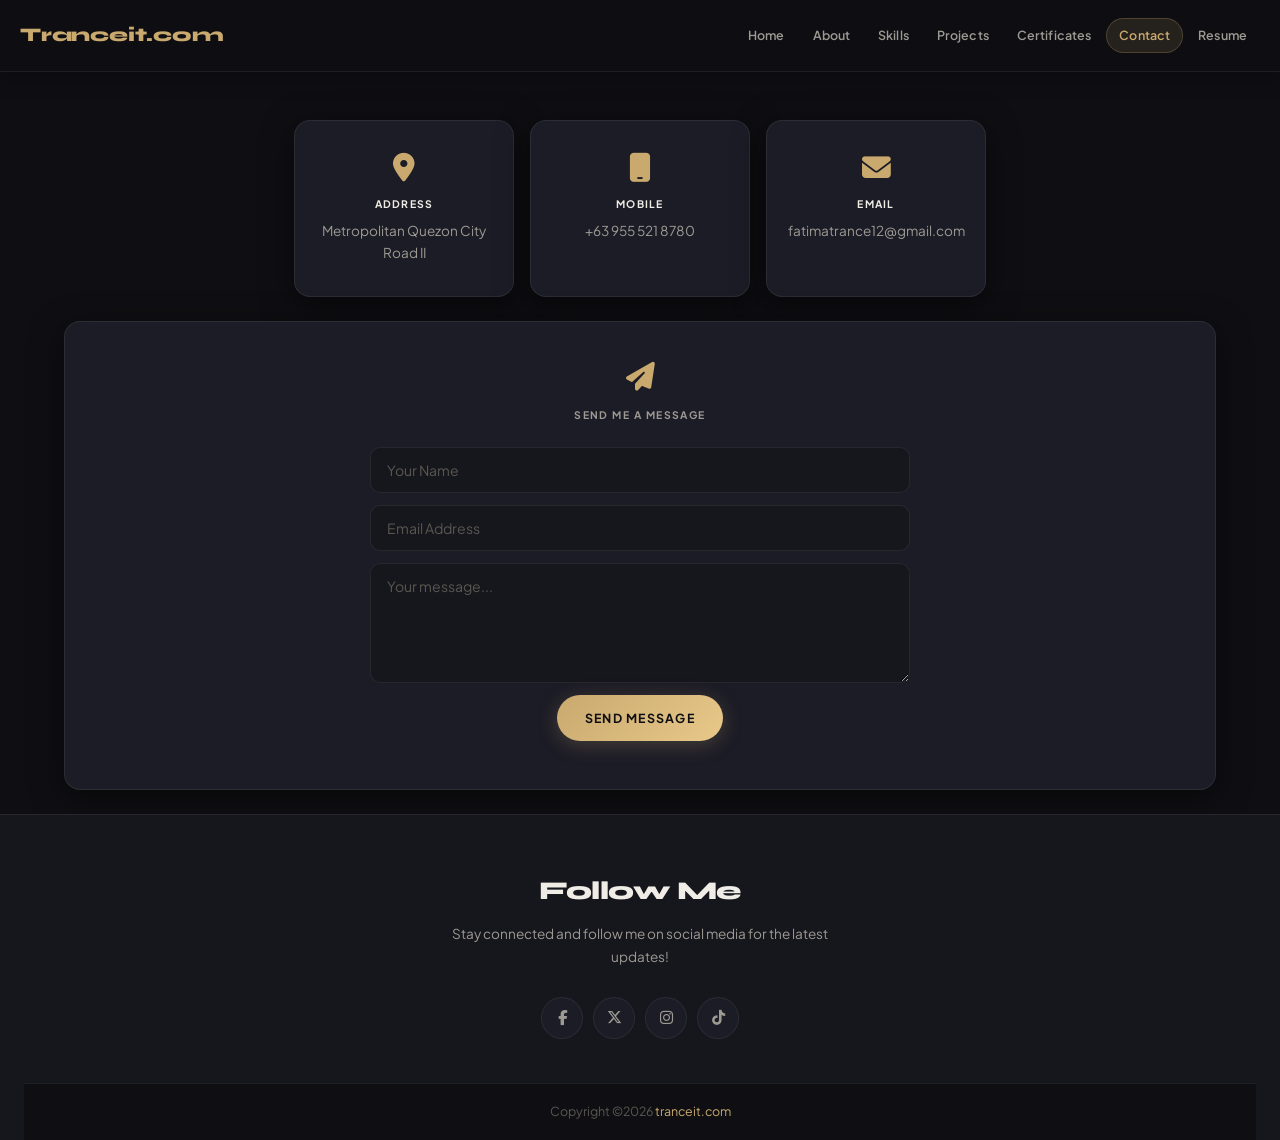
==== contacts.html @ 111ae8fa "Add files via upload" ====
<!DOCTYPE html>
<html lang="en">
<head>
    <meta charset="UTF-8">
    <meta name="viewport" content="width=device-width, initial-scale=1.0">
    <title>Contact — Fatima Trance</title>
    <link rel="stylesheet" href="mainstyle.css">
    <link rel="stylesheet" href="https://cdnjs.cloudflare.com/ajax/libs/font-awesome/6.5.0/css/all.min.css">
</head>
<body class="aboutmebg">
    <nav>
        <h1 class="logo">Tranceit.com</h1>
        <a href="index.html">Home</a>
        <a href="Aboutme.html">About</a>
        <a href="skills.html">Skills</a>
        <a href="projects.html">Projects</a>
        <a href="Certs.html">Certificates</a>
        <a class="selected-a" href="#">Contact</a>
        <a href="Trance, Maria Fatima B. - RESUME.pdf" download>Resume</a>
    </nav>

    <section class="square-contact">
        <div>
            <i class="fas fa-location-dot"></i>
            <p><b>Address</b>Metropolitan Quezon City Road II</p>
        </div>
        <div>
            <i class="fas fa-mobile"></i>
            <p><b>Mobile</b>+63 955 521 8780</p>
        </div>
        <div>
            <i class="fas fa-envelope"></i>
            <p><b>Email</b>fatimatrance12@gmail.com</p>
        </div>
    </section>

    <section class="square-contact-div-send">
        <div>
            <i class="fas fa-paper-plane"></i>
            <p><b>Send Me a Message</b></p>
            <form style="display:flex; flex-direction:column; align-items:center;">
                <input type="text" placeholder="Your Name" required />
                <input type="email" placeholder="Email Address" required />
                <textarea placeholder="Your message..." style="min-height:120px;"></textarea>
                <button type="submit">Send Message</button>
            </form>
        </div>
    </section>

    <footer class="footer-container">
        <div class="footer-main">
            <h1 class="footer-div-h1">Follow Me</h1>
            <p>Stay connected and follow me on social media for the latest updates!</p>
            <div class="social-icons">
                <a href="https://www.facebook.com/fatima.trance.3" aria-label="Facebook"><i class="fab fa-facebook-f"></i></a>
                <a href="https://x.com/" aria-label="Twitter"><i class="fab fa-x-twitter"></i></a>
                <a href="https://www.instagram.com/huhahoooo/" aria-label="Instagram"><i class="fab fa-instagram"></i></a>
                <a href="https://www.tiktok.com/@......leee" aria-label="TikTok"><i class="fab fa-tiktok"></i></a>
            </div>
        </div>
        <div class="footer-bottom">
            <div class="copyright">Copyright ©2026 <a href="index.html">tranceit.com</a></div>
        </div>
    </footer>
</body>
</html>
---- mainstyle.css ----
@import url('https://fonts.googleapis.com/css2?family=Plus+Jakarta+Sans:ital,wght@0,300;0,400;0,500;0,600;0,700;0,800;1,400&family=Syne:wght@400;500;600;700;800&display=swap');

/* ===== CSS VARIABLES ===== */
:root {
  --bg-primary: #0f0f13;
  --bg-secondary: #16161d;
  --bg-card: #1c1c26;
  --bg-card-hover: #22222f;
  --accent: #c9a96e;
  --accent-light: #e8c98a;
  --accent-dim: rgba(201, 169, 110, 0.12);
  --text-primary: #f0ede6;
  --text-secondary: #9d9a93;
  --text-muted: #5a5750;
  --border: rgba(201, 169, 110, 0.25);
  --border-subtle: rgba(255,255,255,0.07);
  --nav-bg: rgba(15, 15, 19, 0.92);
  --shadow: 0 8px 32px rgba(0,0,0,0.5);
  --shadow-gold: 0 0 30px rgba(201, 169, 110, 0.12);
  --radius: 16px;
  --radius-sm: 10px;
  --transition: all 0.3s cubic-bezier(0.4, 0, 0.2, 1);
}

/* ===== RESET & BASE ===== */
*, *::before, *::after {
  margin: 0;
  padding: 0;
  box-sizing: border-box;
}

html { scroll-behavior: smooth; }

body {
  font-family: 'Plus Jakarta Sans', sans-serif;
  background-color: var(--bg-primary);
  color: var(--text-primary);
  min-height: 100vh;
  display: flex;
  flex-direction: column;
  padding-top: 80px;
  line-height: 1.6;
}

a:link, a:visited { text-decoration: none; }

/* ===== NAVIGATION ===== */
nav {
  position: fixed;
  top: 0; left: 0;
  width: 100%;
  background-color: var(--nav-bg);
  backdrop-filter: blur(20px);
  -webkit-backdrop-filter: blur(20px);
  display: flex;
  align-items: center;
  padding: 0 20px;
  height: 72px;
  border-bottom: 1px solid var(--border-subtle);
  z-index: 1000;
  gap: 2px;
  box-shadow: 0 4px 20px rgba(0,0,0,0.3);
}

.logo {
  font-family: 'Syne', sans-serif;
  font-weight: 800;
  font-size: 1.2rem;
  color: var(--accent);
  letter-spacing: -0.01em;
  margin-right: auto;
  white-space: nowrap;
  padding-left: 0;
}

nav a {
  font-family: 'Plus Jakarta Sans', sans-serif;
  font-size: 0.78rem;
  font-weight: 600;
  color: var(--text-secondary);
  padding: 7px 12px;
  border-radius: 100px;
  background: transparent;
  border: 1px solid transparent;
  transition: var(--transition);
  white-space: nowrap;
  width: auto;
  margin: 0;
  letter-spacing: 0.01em;
}

nav a:hover {
  color: var(--text-primary);
  background: var(--accent-dim);
  border-color: var(--border);
  transform: none;
  box-shadow: none;
}

.selected-a {
  color: var(--accent) !important;
  background: var(--accent-dim) !important;
  border-color: var(--border) !important;
  scale: 1;
}

/* ===== HOME PAGE ===== */
.indexbg { background-color: var(--bg-primary); }
.aboutmebg { background-color: var(--bg-primary); }

.start-container {
  display: flex;
  flex-direction: column;
  align-items: center;
  justify-content: center;
  min-height: calc(100vh - 80px);
  padding: 60px 24px;
  text-align: center;
  position: relative;
  gap: 0;
}

.start-container::before {
  content: '';
  position: absolute;
  top: 20%;
  left: 50%;
  transform: translateX(-50%);
  width: 500px;
  height: 500px;
  background: radial-gradient(circle, rgba(201,169,110,0.07) 0%, transparent 70%);
  pointer-events: none;
  border-radius: 50%;
}

.img-start {
  width: 170px;
  height: 170px;
  object-fit: cover;
  border-radius: 50%;
  border: 2px solid var(--border);
  box-shadow: var(--shadow-gold), 0 0 0 8px rgba(201,169,110,0.05);
  margin-bottom: 28px;
  transition: var(--transition);
}

.img-start:hover {
  transform: scale(1.05);
  box-shadow: 0 0 50px rgba(201,169,110,0.2), 0 0 0 8px rgba(201,169,110,0.08);
}

.start-container h1 {
  font-family: 'Syne', sans-serif;
  font-size: clamp(2.2rem, 5vw, 4rem);
  font-weight: 800;
  letter-spacing: -0.03em;
  line-height: 1.1;
  margin-bottom: 14px;
  background: linear-gradient(135deg, var(--text-primary) 0%, var(--accent-light) 100%);
  -webkit-background-clip: text;
  -webkit-text-fill-color: transparent;
  background-clip: text;
}

.start-container p {
  font-size: 0.95rem;
  color: var(--text-secondary);
  margin-bottom: 32px;
}

.start-container > a {
  font-size: 0.82rem;
  font-weight: 700;
  color: var(--bg-primary);
  background: linear-gradient(135deg, var(--accent) 0%, var(--accent-light) 100%);
  padding: 14px 36px;
  border-radius: 100px;
  border: none;
  letter-spacing: 0.06em;
  text-transform: uppercase;
  transition: var(--transition);
  box-shadow: 0 4px 24px rgba(201,169,110,0.3);
  width: auto;
  margin: 0;
  display: inline-block;
}

.start-container > a:hover {
  transform: translateY(-2px);
  box-shadow: 0 8px 32px rgba(201,169,110,0.45);
  color: var(--bg-primary);
  background: linear-gradient(135deg, var(--accent-light) 0%, var(--accent) 100%);
}

/* ===== ABOUT PAGE ===== */
.info-img {
  display: flex;
  align-items: flex-start;
  gap: 40px;
  padding: 60px 5%;
  max-width: 1100px;
  margin: 0 auto;
  flex-wrap: wrap;
}

.img-about {
  width: 260px;
  height: 330px;
  object-fit: cover;
  border-radius: var(--radius);
  border: 1.5px solid var(--border);
  box-shadow: var(--shadow), var(--shadow-gold);
  flex-shrink: 0;
  transition: var(--transition);
  float: none;
  margin: 0;
}

.img-about:hover {
  transform: scale(1.02);
  box-shadow: var(--shadow), 0 0 40px rgba(201,169,110,0.18);
}

.about-infobox {
  flex: 1;
  min-width: 280px;
  background: var(--bg-card);
  border: 1px solid var(--border-subtle);
  border-radius: var(--radius);
  padding: 36px;
  box-shadow: var(--shadow);
  display: block;
  justify-content: unset;
  align-items: unset;
  flex-wrap: unset;
  padding-left: 36px;
}

.about-infobox h2 {
  font-family: 'Syne', sans-serif;
  font-size: 1.8rem !important;
  font-weight: 800;
  letter-spacing: -0.02em;
  margin-bottom: 24px;
  background: linear-gradient(135deg, var(--text-primary) 0%, var(--accent-light) 100%);
  -webkit-background-clip: text;
  -webkit-text-fill-color: transparent;
  background-clip: text;
}

.about-infobox p {
  font-size: 0.9rem;
  color: var(--text-secondary);
  line-height: 1.8;
  margin-bottom: 12px;
}

.about-infobox p b {
  color: var(--accent);
  font-weight: 600;
}

/* ===== SKILLS PAGE ===== */
.skills-container {
  background: var(--bg-secondary);
  padding: 8px 5% 28px;
  margin-bottom: 2px;
}

.skills {
  font-family: 'Syne', sans-serif;
  font-size: 0.68rem;
  font-weight: 700;
  letter-spacing: 0.18em;
  text-transform: uppercase;
  color: var(--accent);
  padding: 28px 0 20px;
  border-bottom: 1px solid var(--border-subtle);
  margin-bottom: 20px;
  text-align: left;
  font-size: 14px;
}

.square-skills1 {
  background: var(--bg-card);
  border: 1px solid var(--border-subtle);
  border-radius: var(--radius-sm);
  padding: 24px;
  margin-bottom: 10px;
  transition: var(--transition);
  display: block;
  box-shadow: none;
  height: auto;
  width: auto;
  margin-left: 0;
  margin-right: 0;
  margin-top: 0;
}

.square-skills1:hover {
  border-color: var(--border);
  background: var(--bg-card-hover);
  transform: translateX(6px);
  box-shadow: -3px 0 0 var(--accent);
}

.square-skills1 div {
  display: flex;
  align-items: flex-start;
  gap: 20px;
  margin: 0;
}

.square-skills1 i {
  font-size: 1.8rem;
  color: var(--accent);
  flex-shrink: 0;
  margin-top: 2px;
  float: none;
  width: 36px;
  text-align: center;
}

.square-skills1 div p {
  font-size: 0.875rem;
  color: var(--text-secondary);
  line-height: 1.7;
  margin-left: 0;
  text-align: left;
}

.skill-title {
  font-family: 'Syne', sans-serif;
  font-size: 1rem;
  font-weight: 700;
  color: var(--text-primary);
  margin-bottom: 6px;
  padding-left: 0;
  letter-spacing: -0.01em;
}

.skill-description {
  font-size: 0.875rem;
  color: var(--text-secondary);
  line-height: 1.7;
  padding-left: 0;
}

ul {
  list-style: none;
  margin-left: 0;
  display: flex;
  flex-wrap: wrap;
  gap: 8px;
  margin-top: 8px;
}

ul li {
  font-size: 0.75rem;
  font-weight: 600;
  color: var(--accent);
  background: var(--accent-dim);
  border: 1px solid var(--border);
  padding: 4px 12px;
  border-radius: 100px;
  letter-spacing: 0.02em;
}

/* ===== PROJECTS PAGE ===== */
.project-infobox {
  background: var(--bg-card);
  border: 1px solid var(--border-subtle);
  border-radius: var(--radius);
  padding: 36px;
  margin: 20px 5%;
  display: flex;
  flex-direction: column;
  align-items: center;
  box-shadow: var(--shadow);
  transition: var(--transition);
  text-align: center;
}

.project-infobox:hover {
  border-color: var(--border);
  box-shadow: var(--shadow), var(--shadow-gold);
}

.img-project {
  width: 100%;
  max-width: 380px;
  height: auto;
  border-radius: var(--radius-sm);
  border: 1px solid var(--border-subtle);
  box-shadow: var(--shadow);
  margin-bottom: 20px;
  object-fit: cover;
}

.project-title {
  font-family: 'Syne', sans-serif;
  font-size: 1.2rem;
  font-weight: 800;
  color: var(--text-primary);
  text-align: center;
  margin-bottom: 14px;
  letter-spacing: -0.01em;
}

.project-desc {
  font-size: 0.875rem;
  color: var(--text-secondary);
  line-height: 1.85;
  text-align: justify;
  max-width: 680px;
}

a.project-title {
  color: var(--accent) !important;
  font-size: 0.82rem;
  font-weight: 600;
  background: none !important;
  border: none !important;
  padding: 0 !important;
  width: auto !important;
  margin: 0 0 12px !important;
  display: inline !important;
  border-radius: 0 !important;
  -webkit-text-fill-color: var(--accent);
  box-shadow: none !important;
  letter-spacing: 0;
  text-transform: none;
}

a.project-title:hover {
  text-decoration: underline;
  transform: none !important;
  -webkit-text-fill-color: var(--accent-light);
  color: var(--accent-light) !important;
  background: none !important;
  box-shadow: none !important;
}

/* ===== CERTIFICATES PAGE ===== */
.img-section {
  display: grid;
  grid-template-columns: repeat(auto-fill, minmax(210px, 1fr));
  gap: 16px;
  padding: 40px 5%;
  text-align: left;
  margin-bottom: 0;
}

.img-section img {
  width: 100%;
  height: 200px;
  object-fit: cover;
  border-radius: var(--radius-sm);
  border: 1px solid var(--border-subtle);
  box-shadow: var(--shadow);
  transition: var(--transition);
}

.img-section img:hover {
  transform: scale(1.04) translateY(-4px);
  border-color: var(--border);
  box-shadow: var(--shadow), var(--shadow-gold);
}

/* ===== CONTACT PAGE ===== */
.square-contact {
  display: flex;
  flex-wrap: wrap;
  gap: 16px;
  padding: 40px 5% 0;
  justify-content: center;
  margin: 0;
  margin-bottom: 0;
}

.square-contact div {
  background: var(--bg-card);
  border: 1px solid var(--border-subtle);
  border-radius: var(--radius);
  padding: 32px 20px;
  text-align: center;
  width: 220px;
  height: auto;
  box-shadow: var(--shadow);
  transition: var(--transition);
  font-size: 1rem;
}

.square-contact div:hover {
  border-color: var(--border);
  transform: translateY(-4px);
  box-shadow: var(--shadow), var(--shadow-gold);
}

.square-contact div i {
  font-size: 1.8rem;
  color: var(--accent);
  margin-bottom: 14px;
  display: block;
}

.square-contact p {
  font-size: 0.85rem;
  color: var(--text-secondary);
  margin: 0;
  text-align: center;
  margin-top: 0;
  margin-left: 0;
  margin-right: 0;
}

.square-contact p b {
  display: block;
  color: var(--text-primary);
  font-size: 0.65rem;
  font-weight: 700;
  letter-spacing: 0.12em;
  text-transform: uppercase;
  margin-bottom: 8px;
}

.square-contact-div-send {
  background: var(--bg-card);
  border: 1px solid var(--border-subtle);
  border-radius: var(--radius);
  padding: 40px;
  margin: 24px 5%;
  box-shadow: var(--shadow);
  height: auto;
  width: auto;
}

.square-contact-div-send div {
  text-align: center;
  padding-left: 0;
  align-content: unset;
}

.square-contact-div-send i {
  font-size: 1.8rem;
  color: var(--accent);
  padding: 0 0 16px;
  display: block;
}

.square-contact-div-send div p {
  font-size: 0.65rem;
  font-weight: 700;
  letter-spacing: 0.14em;
  text-transform: uppercase;
  color: var(--text-secondary);
  margin-bottom: 24px;
  padding-bottom: 0;
  font-weight: bold;
}

.square-contact-div-send form input,
.square-contact-div-send form textarea {
  width: 100%;
  max-width: 540px;
  padding: 13px 16px;
  margin-bottom: 12px;
  background: var(--bg-secondary);
  border: 1px solid var(--border-subtle);
  border-radius: var(--radius-sm);
  color: var(--text-primary);
  font-family: 'Plus Jakarta Sans', sans-serif;
  font-size: 0.88rem;
  outline: none;
  transition: var(--transition);
  box-shadow: none;
  display: block;
  margin-left: auto;
  margin-right: auto;
}

.square-contact-div-send form input:focus,
.square-contact-div-send form textarea:focus {
  border-color: var(--accent);
  box-shadow: 0 0 0 3px rgba(201,169,110,0.1);
}

.square-contact-div-send form input::placeholder,
.square-contact-div-send form textarea::placeholder {
  color: var(--text-muted);
}

.square-contact-div-send form textarea {
  min-height: 110px;
  resize: vertical;
}

/* ===== BUTTON ===== */
button {
  font-family: 'Plus Jakarta Sans', sans-serif;
  font-size: 0.78rem;
  font-weight: 700;
  letter-spacing: 0.1em;
  text-transform: uppercase;
  color: var(--bg-primary);
  background: linear-gradient(135deg, var(--accent) 0%, var(--accent-light) 100%);
  border: none;
  height: 46px;
  width: auto;
  padding: 0 28px;
  border-radius: 100px;
  cursor: pointer;
  margin: 0 auto;
  display: flex;
  align-items: center;
  justify-content: center;
  transition: var(--transition);
  box-shadow: 0 4px 20px rgba(201,169,110,0.25);
  margin-bottom: 8px;
}

button:hover {
  transform: translateY(-2px);
  opacity: 1;
  background: linear-gradient(135deg, var(--accent-light) 0%, var(--accent) 100%);
  color: var(--bg-primary);
  box-shadow: 0 8px 28px rgba(201,169,110,0.4);
}

/* ===== FOOTER ===== */
.footer-container {
  background: var(--bg-secondary);
  border-top: 1px solid var(--border-subtle);
  padding: 56px 24px 0;
  margin-top: auto;
  box-shadow: none;
}

.footer-main {
  max-width: 560px;
  margin: 0 auto;
  text-align: center;
}

.footer-div-h1 {
  font-family: 'Syne', sans-serif;
  font-size: 1.6rem;
  font-weight: 800;
  color: var(--text-primary);
  margin-bottom: 10px;
  letter-spacing: -0.02em;
}

.footer-main p {
  font-size: 0.85rem;
  color: var(--text-secondary);
  margin-bottom: 28px;
  font-family: 'Plus Jakarta Sans', sans-serif;
  line-height: 1.7;
  max-width: 380px;
  margin-left: auto;
  margin-right: auto;
}

.social-icons {
  display: flex;
  justify-content: center;
  gap: 10px;
  margin-bottom: 44px;
}

.social-icons a {
  width: 42px;
  height: 42px;
  border: 1px solid var(--border-subtle);
  border-radius: 50%;
  display: flex;
  align-items: center;
  justify-content: center;
  color: var(--text-secondary);
  font-size: 15px;
  background: var(--bg-card);
  transition: var(--transition);
  text-decoration: none;
  padding: 0;
  margin: 0;
}

.social-icons a:hover {
  background: var(--accent);
  color: var(--bg-primary);
  border-color: var(--accent);
  transform: translateY(-3px);
  box-shadow: 0 8px 20px rgba(201,169,110,0.3);
}

.footer-bottom {
  background: var(--bg-primary);
  border-top: 1px solid var(--border-subtle);
  padding: 18px 24px;
  display: flex;
  justify-content: center;
  align-items: center;
  gap: 20px;
  flex-wrap: wrap;
}

.copyright {
  color: var(--text-muted);
  font-size: 0.78rem;
}

.copyright a {
  color: var(--accent);
  text-decoration: none;
}

.copyright a:hover { text-decoration: underline; }

/* ===== ANIMATIONS ===== */
@keyframes fadeInUp {
  from { opacity: 0; transform: translateY(20px); }
  to { opacity: 1; transform: translateY(0); }
}

.start-container > * { animation: fadeInUp 0.6s ease both; }
.start-container > *:nth-child(1) { animation-delay: 0.1s; }
.start-container > *:nth-child(2) { animation-delay: 0.2s; }
.start-container > *:nth-child(3) { animation-delay: 0.3s; }
.start-container > *:nth-child(4) { animation-delay: 0.4s; }

/* ===== NAVBAR (misc legacy) ===== */
.navbar, .nav-links, .nav-links li { display: none; }
.container { display: block; padding: 10% 25%; }
audio { padding-top: 1.5%; }
.img-about-song { height: 150px; width: 150px; border-radius: 5%; display: block; margin: 0 auto; }
.song-title { font-size: 1.2rem; display: block; margin: auto; }
.song-box {
  display: flex; align-items: center; justify-content: flex-start; flex-wrap: wrap;
  background-color: var(--bg-card); border-radius: var(--radius); border: 1px solid var(--border-subtle);
  padding: 20px; box-shadow: var(--shadow); height: auto; margin: 0 5%;
}
.download-button {
  font-family: 'Plus Jakarta Sans', sans-serif;
  text-decoration: none; border: none; color: var(--bg-primary);
  height: auto; width: 180px; border-radius: 100px; text-align: center;
  background: linear-gradient(135deg, var(--accent), var(--accent-light));
  font-size: 0.85rem; font-weight: 700; display: flex; justify-content: center;
  align-items: center; cursor: pointer; padding: 12px 24px;
}

/* ===== RESPONSIVE ===== */
@media (max-width: 768px) {
  body { padding-top: 72px; }

  nav {
    flex-wrap: wrap;
    height: auto;
    padding: 10px 12px;
    gap: 5px;
  }

  .logo { width: 100%; margin-bottom: 6px; font-size: 1.1rem; }
  nav a { font-size: 0.7rem; padding: 5px 9px; }

  .info-img { flex-direction: column; align-items: center; padding: 32px 5%; gap: 24px; }
  .img-about { width: 200px; height: 250px; }
  .about-infobox { padding: 24px; min-width: unset; width: 100%; }

  .square-contact { flex-direction: column; align-items: center; }
  .square-contact div { width: 100%; max-width: 380px; }
  .square-contact-div-send { margin: 16px 5%; padding: 28px 20px; }

  .img-section { grid-template-columns: repeat(auto-fill, minmax(150px, 1fr)); padding: 24px 5%; }
  .project-infobox { margin: 14px 5%; padding: 24px 18px; }
  .footer-bottom { flex-direction: column; text-align: center; }
}

@media (max-width: 480px) {
  .start-container h1 { font-size: 1.9rem; }
  nav a { font-size: 0.65rem; padding: 5px 8px; }
}
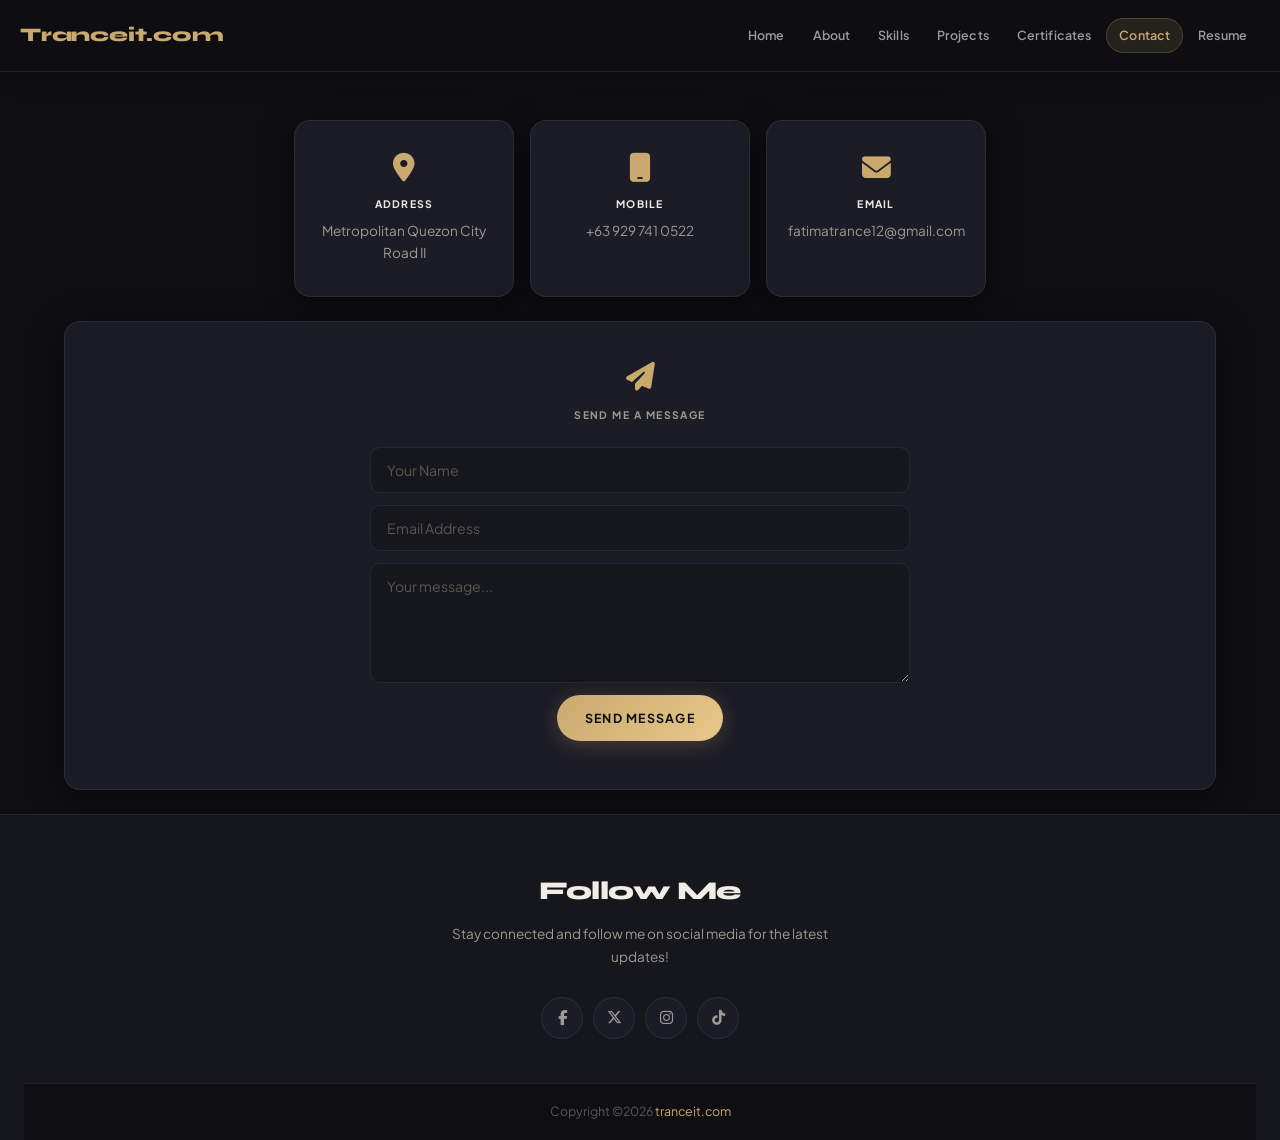
==== commit c11557f4: "contacts.html" ====
--- a/contacts.html
+++ b/contacts.html
@@ -26,7 +26,7 @@
         </div>
         <div>
             <i class="fas fa-mobile"></i>
-            <p><b>Mobile</b>+63 955 521 8780</p>
+            <p><b>Mobile</b>+63 929 741 0522</p>
         </div>
         <div>
             <i class="fas fa-envelope"></i>
